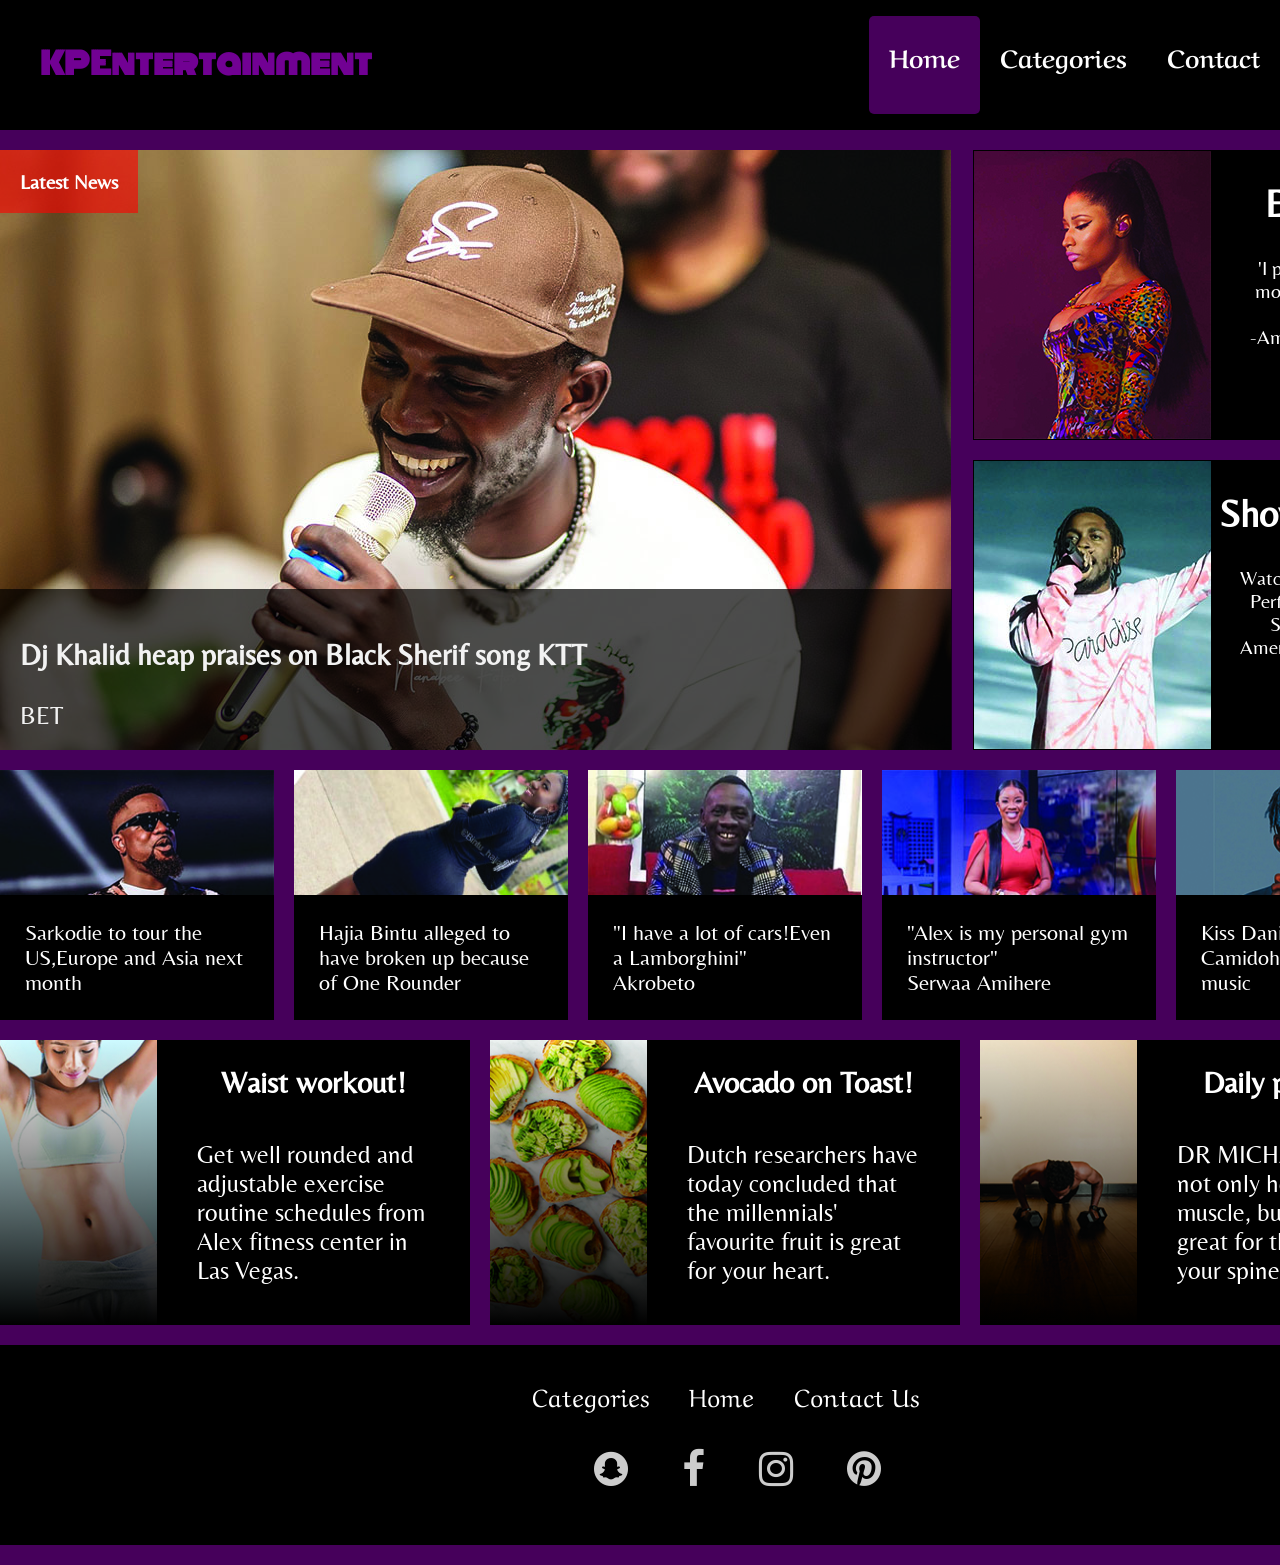
==== index.html @ b311fa77 "codes" ====
<html lang="en">
<head>
    <meta charset="UTF-8">
    <meta http-equiv="X-UA-Compatible" content="IE=edge">
    <meta name="viewport" content="width=device-width, initial-scale=1.0">
    <link rel="stylesheet" href="style.css">
    <link rel="stylesheet" href="https://cdnjs.cloudflare.com/ajax/libs/font-awesome/4.7.0/css/font-awesome.min.css">
    <style>
      @import url('https://fonts.googleapis.com/css2?family=Aclonica&family=Blaka&family=Kanit&family=Montserrat+Alternates:wght@100&family=Mulish:wght@200&family=Secular+One&family=Tangerine:wght@700&display=swap');
      
@import url('https://fonts.googleapis.com/css2?family=Aclonica&family=Blaka&family=Kanit&family=Monoton&family=Montserrat+Alternates:wght@100&family=Mulish:wght@200&family=Secular+One&family=Tangerine:wght@700&display=swap');
@import url('https://fonts.googleapis.com/css2?family=Aref+Ruqaa&display=swap');
@import url('https://fonts.googleapis.com/css2?family=Belleza&display=swap');

      </style>
    <title>Home</title>
</head>
<body>
     <div class="topnav">
        <div class="lengthcap">
          <div class="logo"> <a href="index.html"><h3>KPEntertainment</h3></a></div>
       
        <ul>
            <a href="index.html" class="active"><li>Home</li></a>
            <a href="categories.html"><li>Categories</li></a>
            <a href="contact.html"><li>Contact</li></a>
        </ul>
    </div>
    </div>

    <div class="page">
   
    <div class="main">
        <div class="row1">
            <a href="http://"><div class="box1">
                  
    <div class="mySlides fade">
  
        <img src="image/blacksheriff.jpg" >
        <div class="text"><h3>Dj Khalid heap praises on Black Sherif song KTT</h3>BET</div>
        <div class="overlay">Latest News</div>
      </div>
    
      <div class="mySlides fade">
      
        <img src="image/Kidi.jpg" >
        <div class="text"><h3>I was suspended from Accra Academy for chasing girls outside campus</h3>Kidi</div>
        <div class="overlay">Latest News</div>
      </div>
    
      <div class="mySlides fade">
       
        <img src="image/mzvee.jpg" >
        <div class="text"><h3>'I love God-fearing, hardworking, good-looking and financially stable men'</h3>Mzvee</div>
        <div class="overlay">Latest News</div>
      </div>
      <div class="mySlides fade">
       
        <img src="image/Untitled-1.jpg" >
        <div class="text"><h3>'I want only two rounds with One Rounder'</h3>Gyaki</div>
        <div class="overlay">Latest News</div>
      </div>
            </div></a>
            <div class="box2">
                <a href="http://"><div class="news1">
                  <div class="left">
                    <img src="image/nicki1.jpg" alt="">
                  </div>
                  <div class="right">
                    <h2>Exs feud</h2>
                    <p>'I put Nicki on the monster track with Kanye West' <br>-Amber Rose on the dailymail </p>
                  </div>
                </div></a>
                <a href="http://"><div class="news1">
                  <div class="left">
                    <img src="image/kendrick.jpg" alt="">
                  </div>
                  <div class="right">
                    <h2>Show stopper!</h2>
                    <p>Watch Kendrick Lamar Perform Mr. Morale Songs at North American Tour Opener</p>
                  </div>
                </div></a>
              
                
            </div>
        </div>
        <div class="row2">
            <div class="box3">
                <a href="http://"><div class="box4">
                  <div class="up">
                    <img src="image/sarkodie.jpg" alt="">
                  </div>
                  <div class="down">
                    <p>Sarkodie to tour the US,Europe and Asia next month</p>
                  </div>
                </div></a>
                <a href="http://"><div class="box4">
                  <div class="up">
                    <img src="image/Bintu.jpg" alt="">
                  </div>
                  <div class="down">
                    <p>Hajia Bintu alleged to have broken up because of One Rounder</p>
                  </div>
                </div></a>
                <a href="http://"><div class="box4">
                  <div class="up">
                    <img src="image/akrobeto.jpg" alt="">
                  </div>
                  <div class="down">
                    <p>"I have a lot of cars!Even a Lamborghini" <br>Akrobeto</p>
                  </div>
                </div></a>
                <a href="http://"><div class="box4">
                  <div class="up">
                    <img src="image/Serwaanews.jpg" alt="">
                  </div>
                  <div class="down">
                    <p>"Alex is my personal gym instructor"<br>Serwaa Amihere</p>
                  </div>
                </div></a>
                <a href="http://"><div class="box4">
                  <div class="up">
                    <img src="image/Camidoh.jpg" alt="" >
                  </div>
                  <div class="down" style="border-style: none">
                  <p>Kiss Daniel to feature Camidoh in his upcoming music</p></div>
                </div></a>

            </div>
            <div class="row3">
                <a href="http://"><div class="box5">
                  <div class="left2" style="background-image: linear-gradient(to bottom, rgba(255,0,0,0), rgba(0,0,0,1)),url('image/slim.jpg'); /* width:100%;height: 100%; */background-size: cover;">
                  <style>
                    
                  </style>
                  </div>
                  <div class="right2">
                    <h2>Waist workout!</h2>
                    <p>Get well rounded and adjustable exercise routine schedules from Alex fitness center in Las Vegas.</p>
                  </div>
                </div></a>
                <a href="http://"><div class="box5">
                  <div class="left2 "  style="background-image: linear-gradient(to bottom, rgba(255,0,0,0), rgba(0,0,0,1)),url('image/avocado.jpg'); /* width:100%;height: 100%; */background-size: cover;">

                  </div>
                  <div class="right2" >
                    <h2>Avocado on Toast!</h2>
                    <p>Dutch researchers have today concluded that the millennials' favourite fruit is great for your heart. </p>
                  </div>
                </div></a>
                <a href="http://"><div class="box5">
                  <div class="left2" style="background-image: linear-gradient(to bottom, rgba(255,0,0,0), rgba(0,0,0,1)),url('image/pushups.jpg'); /* width:100%;height: 100%; */background-size: cover;">

                  </div>
                  <div class="right2">
                   <h2>Daily press-ups</h2>
                   <p> DR MICHAEL <!-- OGIDIGIDI -->:They not only help build muscle, but are also great for the bones in your spine.</p>
                  </div>
                </div></a>
            </div>
            
        </div>
        
        <div class="footer">
          
          <div class="aboutinfo">
            <a href="categories.html"><p>Categories</p></a>
            <a href="index.html"><p>Home</p></a>
            <a href="contact.html"><p>Contact Us</p></a>
          </div>
          <div class = "icons">
          
            <li>
                <a href="https://www.snapchat.com"><i class = "fa fa-snapchat"></i>
            </li>
            <li>
                <a href="https://www.facebook.com"><i class = "fa fa-facebook"></i></a>
            </li>
            <li>
                <a href="https://www.instagram.com"><i class = "fa fa-instagram"></i></a>
            </li>
            <li>
                <a href="https://www.pinterest.com"><i class = "fa fa-pinterest"></i></a>
            </li>
          
          </div>
        </div>
        
        
    </div>
</div>

<script>
    let slideIndex = 0;
showSlides();

function showSlides() {
  let i;
  let slides = document.getElementsByClassName("mySlides");
  for (i = 0; i < slides.length; i++) {
    slides[i].style.display = "none";
  }
  slideIndex++;
  if (slideIndex > slides.length) {slideIndex = 1}
  slides[slideIndex-1].style.display = "block";
  setTimeout(showSlides, 5500); // Change image every 2 seconds
}
  </script>
</body>
</html>
---- style.css ----
.page{
    margin: auto;
    width: 1450px;
    margin:none;
    
    
}


   a{
    text-decoration: none;
   }
  
   
.topnav{
    color: white;
      
   
    background-color: black;
   
    align-items: center;
   
 
}
.lengthcap{
    margin: auto;
    display: grid;
    grid-template-columns: 2fr 1fr;
    max-width: 1450px;
}

.topnav ul{
    display: flex;

  
    text-decoration: none;
    
    
}
.topnav li{
    display: contents;
   
    font-size: 25px;
    font-family: 'Aref Ruqaa', serif;
    font-weight: bolder;
  
   
}
.topnav a{
    text-decoration: none;
    color: white;
   display:block;
   
    text-align: center;
    padding: 20px;
    margin: 0;
}
.topnav a.active {
  background-color:#46005b;
  color: white;
  border-radius: 5px;
}
.topnav a:hover{
  display: block;
  background-color:#710193; 
  color: white;
  border-radius: 5px;
 
  color: black
}
.topnav .logo a{
  display: contents;
  text-align: left;

}
.topnav .logo h3:hover{
  color: #710193;
}
.topnav .logo h3::after{
  content:"";
  width:0;
  height: 3px;
  background-color: #710193;
  margin:0;
  display: block;

  
}

.topnav .logo h3:hover::after {
  width:330px;
  transition: width 0.3s linear;
  
}

body{
    background-color: #46005b;
    margin: 0;
}

.topnav h3{
 
   margin: 40px;
   font-size: 30px;
   color:#710193;
   font-family: 'Monoton', cursive;
}

.main{
    margin-top: 20px;
    height: fit-content;
    

    border-width: 1px;
    margin-bottom: 20px;
    font-family: 'Aref Ruqaa', serif;
}

.row1{
    display: grid;
    grid-template-columns: 2fr 1fr;
    grid-gap: 20px;

}


.box1{
   
    
  height: auto;
  position: relative;
  margin: auto;
  font-family: 'Belleza', sans-serif;
  
}
.box1:hover{
 
 opacity: 0.5;
 transition: all 300ms ease-in-out;
 height: 100.1%;
 
 opacity: 0.8;
}


.box2{
   
    display: grid;
    grid-template-rows: 1fr 1fr;
    grid-gap: 20px;
   

}
.box3{
   
    
    display: grid;
    grid-template-columns: repeat(5,1fr);
    grid-gap:20px;
   
   
   
    
}
.box2 .news1{
    
 
    border-style: solid;
    border-color: black;
    border-width: 1px;
    display: grid;
    grid-template-columns: 1fr 1fr;
    background-color: black;
    font-family: 'Belleza', sans-serif;
}
.box2 .news1:hover{

  opacity: 0.5;
  transition: all 300ms ease-in-out;
  height: 100.1%;
  font-weight: bolder;
  opacity: 0.8;
}

.news1 .right{
  color: white;
  text-align: center;
  font-size: 25px;

}
.news1 .right:hover{
  color: #710193;
}
.news1 .right p{
   font-size: 20px;
   margin: 20PX; 
}

.box4{
   
    border-width: 1px;
    display: grid;
    grid-template-rows: 1fr 1fr;
    
    
}
.box4:hover{

  opacity: 0.5;
  transition: all 300ms ease-in-out;
  height: 100.5%;
  
  opacity: 0.8;
}
.box4 .up img{
 width: 100%;
 height: 100%;
}

.box4 .down{
  background-color: black;
 
  color: white;
  

  
  
}
.box4 .down:hover{
  color: #710193; 
}
.box4 .down p{
  font-size: 22px;
  margin: 25px;
  font-family: 'Belleza', sans-serif;
}

.row2{
    margin-top: 20px;
}
.row3{
    display: grid;
    grid-template-columns: repeat(3,1fr);
   grid-gap: 20px;
    margin-top: 20px;

}
.box5{
    
   
    border-width: 1px;
    display: grid;
    grid-template-columns: 1fr 2fr;
   

}
.box5:hover{

  opacity: 0.5;
  transition: all 300ms ease-in-out;
/*   height: 100.1%; */
  
  opacity: 0.8;
}
.box5 .left2{
 
}
.box5 .right2{
  color: white;
background-color:black;
font-family: 'Belleza', sans-serif;
 
 
}
.box5 .right2:hover{
  color:#710193; 
/*   text-decoration:underline; */
}

.box5 .right2 p{
  margin: 40px;
  font-size: 25px;
 
}
.box5 .right2 h2{
  text-align: center;
  font-size: 30px;
}

/* .right2 .rightup{
  background-color: yellow;
} */
.footer{
  margin-top: 20px;
    height: 200px;
     background-color: black;
 position: relative; 

 text-align: center;

}
.aboutinfo{
  display: flex;
 
  color: white;
  font-size: 25px;
  justify-content: center;
}
.aboutinfo p{
  padding: 10px;
  margin: 10px;
  margin-top: 20px;
  

}
.aboutinfo a{
  color: white;
}
.aboutinfo a:hover{
  text-decoration: underline;
  color:#710193;  ;
}

.icons{
  display: flex;
justify-content: center;
 

 
}

.icons li{

  padding: 5px;
  margin: 10px;
  cursor: pointer;
  
  
}
.icons li i{
  font-size: 40px;
  opacity: 0.8;
  color: white;
}
.icons li i:hover{
  color:#710193; 
  
}


.overlay{
  position: absolute;
  top: 0;
  color: white;
  background-color: rgba(255, 0, 0, 0.611);
  padding: 20px;
  font-weight: bolder;
  font-size: 20px;

}



/*   .prev, .next {
    cursor: pointer;
    position: absolute;
    top: 50%;
    width: auto;
    margin-top: -22px;
    padding: 16px;
    color: white;
    font-weight: bold;
    font-size: 18px;
    transition: 0.6s ease;
    border-radius: 0 3px 3px 0;
    user-select: none;
  } */
  
  /* Position the "next button" to the right */
  .next {
    right: 0;
    border-radius: 3px 0 0 3px;
  }
  
  /* On hover, add a black background color with a little bit see-through */
  .prev:hover, .next:hover {
    background-color: rgba(0,0,0,0.8);
  }
  
  
  .text {
   color: #f2f2f2;
    font-size: 25px;
    padding: 20px;
    position: absolute;
   
    width: 95.7%;
    text-align: left;
    background-color: rgba(0, 0, 0, 0.7);
    bottom: 0; 
    
    
  }
  .text:hover{
    color:#710193;
  }
  
  

  

  
  /* Fading animation */
  .fade {
    animation-name: fade;
    animation-duration: 1.5s;
  }
  
  @keyframes fade {
    from {opacity: .4}
    to {opacity: 1}
  }



  /* ...................................MOBILE PHONE VIEW...................... */
@media screen and (max-width:400px) {
  .page{
    margin: auto;
    width: auto;
    margin:auto;
    
    
}


   a{
    text-decoration: none;
   }
  
   
.topnav{
    color: white;
      
   
    background-color: black;
   
    align-items: center;
    width: 200%;
   
 
}
.lengthcap{
    margin: auto;
    display: grid;
    grid-template-columns: 2fr 1fr;
    width: auto;
}

.topnav ul{
    display: flex;

  
    text-decoration: none;
    
    
}
.topnav li{
    display: contents;
   
    font-size: 25PX;
    font-family: 'Aref Ruqaa', serif;
    font-weight: bolder;
  
   
}
.topnav a{
    text-decoration: none;
    color: white;
   display:block;
   
    text-align: center;
    padding: 20px;
    margin: 0;
}
.topnav a.active {
  background-color:#46005b;
  color: white;
  border-radius: 5px;
}
.topnav a:hover{
  display: block;
  background-color:#710193; 
  color: white;
  border-radius: 5px;
 
  color: black
}
.topnav .logo a{
  display: contents;
  text-align: left;

}
.topnav .logo h3:hover{
  color: #710193;
}
.topnav .logo h3::after{
  content:"";
  width:0;
  height: 3px;
  background-color: #710193;
  margin:0;
  display: block;

  
}

.topnav .logo h3:hover::after {
  width:330px;
  transition: width 0.3s linear;
  
}

body{
    background-color: #46005b;
    margin: 0;
}

.topnav h3{
 
   margin: 40px;
   font-size: 20px;
   color:#710193;
   font-family: 'Monoton', cursive;
}

.main{
    margin-top: 20px;
    height: fit-content;
    

    border-width: 1px;
    margin-bottom: 20px;
    font-family: 'Aref Ruqaa', serif;
}

.row1{
    display: grid;
    grid-template-columns: 2fr 1fr;
    grid-gap: 20px;

}


.box1{
   
    
  height: auto;
  position: relative;
  margin: auto;
  font-family: 'Belleza', sans-serif;
  
}
.box1:hover{
 
 opacity: 0.5;
 transition: all 300ms ease-in-out;
 height: 100.1%;
 
 opacity: 0.8;
}


.box2{
   
    display: grid;
    grid-template-rows: 1fr 1fr;
    grid-gap: 20px;
   

}
.box3{
   
    
    display: grid;
    grid-template-columns: repeat(5,1fr);
    grid-gap:20px;
   
   
   
    
}
.box2 .news1{
    
 
    border-style: solid;
    border-color: black;
    border-width: 1px;
    display: grid;
    grid-template-columns: 1fr 1fr;
    background-color: black;
    font-family: 'Belleza', sans-serif;
}
.box2 .news1:hover{

  opacity: 0.5;
  transition: all 300ms ease-in-out;
  height: 100.1%;
  font-weight: bolder;
  opacity: 0.8;
}

.news1 .right{
  color: white;
  text-align: center;
  font-size: 25px;

}
.news1 .right:hover{
  color: #710193;
}
.news1 .right p{
   font-size: 20px;
   margin: 20PX; 
}

.box4{
   
    border-width: 1px;
    display: grid;
    grid-template-rows: 1fr 1fr;
    
    
}
.box4:hover{

  opacity: 0.5;
  transition: all 300ms ease-in-out;
  height: 100.5%;
  
  opacity: 0.8;
}
.box4 .up img{
 width: 100%;
 height: 100%;
}

.box4 .down{
  background-color: black;
 
  color: white;
  

  
  
}
.box4 .down:hover{
  color: #710193; 
}
.box4 .down p{
  font-size: 22px;
  margin: 25px;
  font-family: 'Belleza', sans-serif;
}

.row2{
    margin-top: 20px;
}
.row3{
    display: grid;
    grid-template-columns: repeat(3,1fr);
   grid-gap: 20px;
    margin-top: 20px;

}
.box5{
    
   
    border-width: 1px;
    display: grid;
    grid-template-columns: 1fr 2fr;
   

}
.box5:hover{

  opacity: 0.5;
  transition: all 300ms ease-in-out;
/*   height: 100.1%; */
  
  opacity: 0.8;
}
.box5 .left2{
 
}
.box5 .right2{
  color: white;
background-color:black;
font-family: 'Belleza', sans-serif;
 
 
}
.box5 .right2:hover{
  color:#710193; 
/*   text-decoration:underline; */
}

.box5 .right2 p{
  margin: 40px;
  font-size: 25px;
 
}
.box5 .right2 h2{
  text-align: center;
  font-size: 30px;
}

/* .right2 .rightup{
  background-color: yellow;
} */
.footer{
  margin-top: 20px;
    height: 200px;
     background-color: black;
 position: relative; 

 text-align: center;

}
.aboutinfo{
  display: flex;
 
  color: white;
  font-size: 25px;
  justify-content: center;
}
.aboutinfo p{
  padding: 10px;
  margin: 10px;
  margin-top: 20px;
  

}
.aboutinfo a{
  color: white;
}
.aboutinfo a:hover{
  text-decoration: underline;
  color:#710193;  ;
}

.icons{
  display: flex;
justify-content: center;
 

 
}

.icons li{

  padding: 5px;
  margin: 10px;
  cursor: pointer;
  
  
}
.icons li i{
  font-size: 40px;
  opacity: 0.8;
  color: white;
}
.icons li i:hover{
  color:#710193; 
  
}


.overlay{
  position: absolute;
  top: 0;
  color: white;
  background-color: rgba(255, 0, 0, 0.611);
  padding: 20px;
  font-weight: bolder;
  font-size: 20px;

}



/*   .prev, .next {
    cursor: pointer;
    position: absolute;
    top: 50%;
    width: auto;
    margin-top: -22px;
    padding: 16px;
    color: white;
    font-weight: bold;
    font-size: 18px;
    transition: 0.6s ease;
    border-radius: 0 3px 3px 0;
    user-select: none;
  } */
  
  /* Position the "next button" to the right */
  .next {
    right: 0;
    border-radius: 3px 0 0 3px;
  }
  
  /* On hover, add a black background color with a little bit see-through */
  .prev:hover, .next:hover {
    background-color: rgba(0,0,0,0.8);
  }
  
  
  .text {
   color: #f2f2f2;
    font-size: 25px;
    padding: 20px;
    position: absolute;
   
    width: 95.7%;
    text-align: left;
    background-color: rgba(0, 0, 0, 0.7);
    bottom: 0; 
    
    
  }
  .text:hover{
    color:#710193;
  }
  
  

  

  
  /* Fading animation */
  .fade {
    animation-name: fade;
    animation-duration: 1.5s;
  }
  
  @keyframes fade {
    from {opacity: .4}
    to {opacity: 1}
  }


}
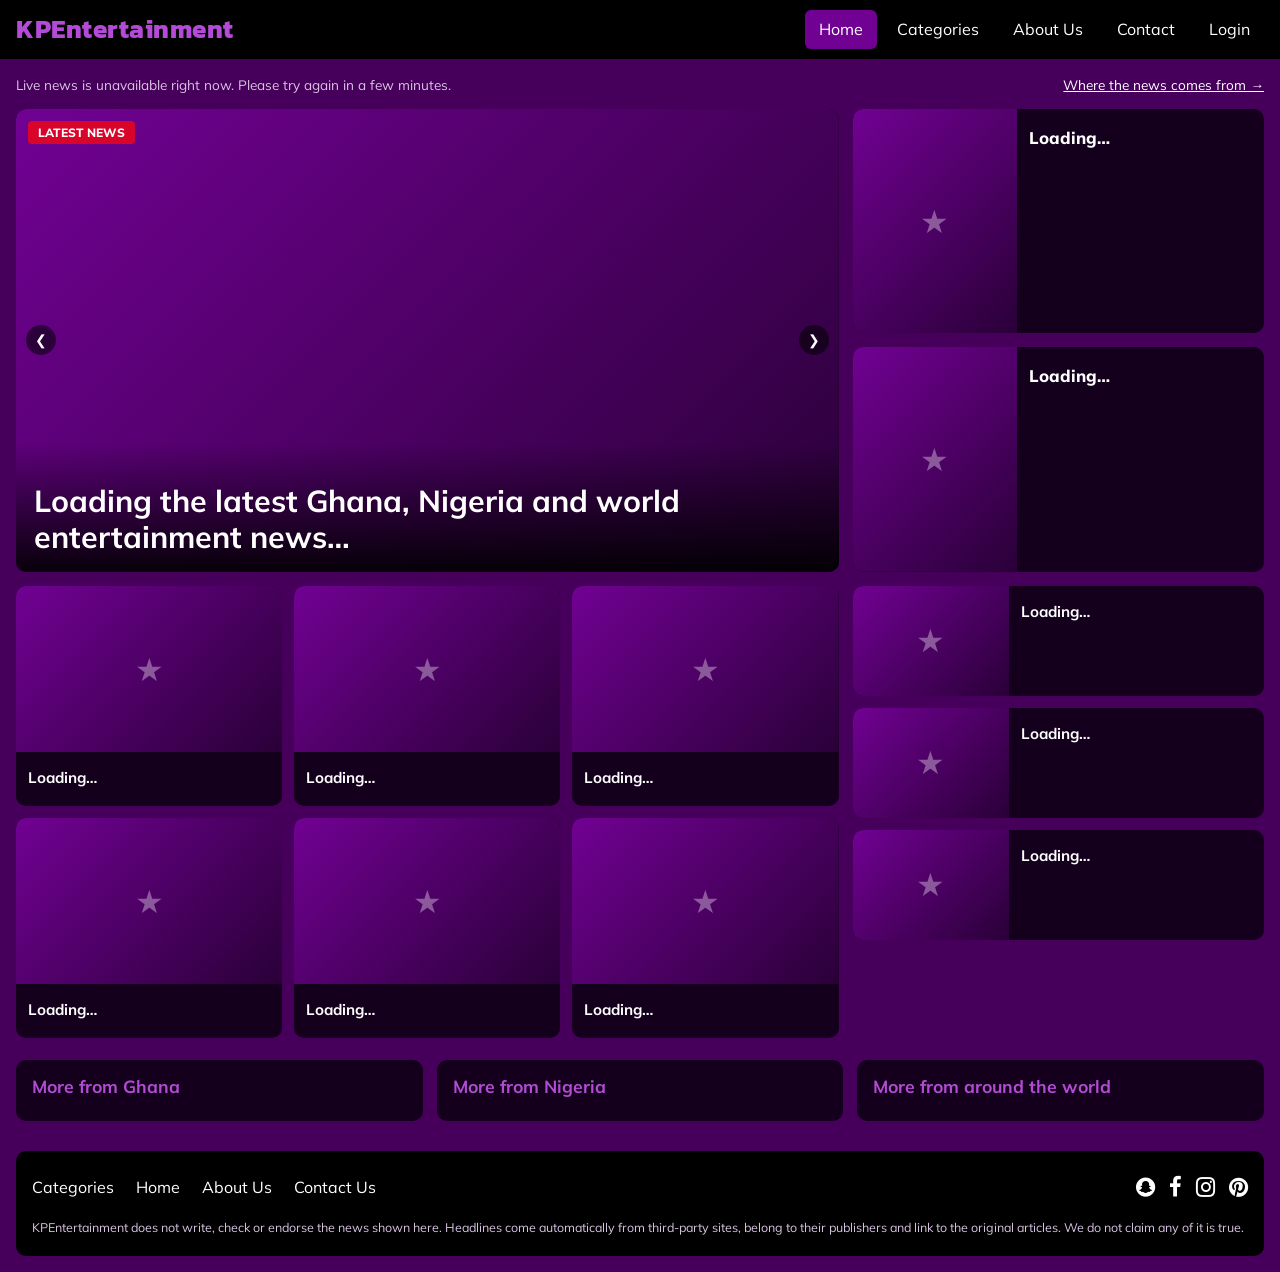
==== commit be1686b2: "Add files via upload" ====
--- a/index.html
+++ b/index.html
@@ -1,210 +1,64 @@
+<!DOCTYPE html>
 <html lang="en">
 <head>
     <meta charset="UTF-8">
-    <meta http-equiv="X-UA-Compatible" content="IE=edge">
     <meta name="viewport" content="width=device-width, initial-scale=1.0">
+    <title>KPEntertainment - Ghana, Nigeria & world showbiz</title>
+    <link rel="preconnect" href="https://fonts.googleapis.com">
+    <link href="https://fonts.googleapis.com/css2?family=Kanit&family=Mulish:wght@400;700;800&display=swap" rel="stylesheet">
+    <link rel="stylesheet" href="https://cdnjs.cloudflare.com/ajax/libs/font-awesome/4.7.0/css/font-awesome.min.css">
     <link rel="stylesheet" href="style.css">
-    <link rel="stylesheet" href="https://cdnjs.cloudflare.com/ajax/libs/font-awesome/4.7.0/css/font-awesome.min.css">
-    <style>
-      @import url('https://fonts.googleapis.com/css2?family=Aclonica&family=Blaka&family=Kanit&family=Montserrat+Alternates:wght@100&family=Mulish:wght@200&family=Secular+One&family=Tangerine:wght@700&display=swap');
-      
-@import url('https://fonts.googleapis.com/css2?family=Aclonica&family=Blaka&family=Kanit&family=Monoton&family=Montserrat+Alternates:wght@100&family=Mulish:wght@200&family=Secular+One&family=Tangerine:wght@700&display=swap');
-@import url('https://fonts.googleapis.com/css2?family=Aref+Ruqaa&display=swap');
-@import url('https://fonts.googleapis.com/css2?family=Belleza&display=swap');
+</head>
+<body data-page="home">
+    <div class="topnav">
+        <div class="lengthcap">
+            <div class="logo"><a href="index.html"><h3>KPEntertainment</h3></a></div>
+            <ul>
+                <a href="index.html" class="active"><li>Home</li></a>
+                <a href="categories.html"><li>Categories</li></a>
+                <a href="about.html"><li>About Us</li></a>
+                <a href="contact.html"><li>Contact</li></a>
+                <a href="login.html"><li>Login</li></a>
+            </ul>
+        </div>
+    </div>
+    <div class="page">
+        <p class="status"><span id="statusText">Loading the latest news…</span><a href="about.html">Where the news comes from &rarr;</a></p>
 
-      </style>
-    <title>Home</title>
-</head>
-<body>
-     <div class="topnav">
-        <div class="lengthcap">
-          <div class="logo"> <a href="index.html"><h3>KPEntertainment</h3></a></div>
-       
-        <ul>
-            <a href="index.html" class="active"><li>Home</li></a>
-            <a href="categories.html"><li>Categories</li></a>
-            <a href="contact.html"><li>Contact</li></a>
-        </ul>
-    </div>
-    </div>
-
-    <div class="page">
-   
-    <div class="main">
         <div class="row1">
-            <a href="http://"><div class="box1">
-                  
-    <div class="mySlides fade">
-  
-        <img src="image/blacksheriff.jpg" >
-        <div class="text"><h3>Dj Khalid heap praises on Black Sherif song KTT</h3>BET</div>
-        <div class="overlay">Latest News</div>
-      </div>
-    
-      <div class="mySlides fade">
-      
-        <img src="image/Kidi.jpg" >
-        <div class="text"><h3>I was suspended from Accra Academy for chasing girls outside campus</h3>Kidi</div>
-        <div class="overlay">Latest News</div>
-      </div>
-    
-      <div class="mySlides fade">
-       
-        <img src="image/mzvee.jpg" >
-        <div class="text"><h3>'I love God-fearing, hardworking, good-looking and financially stable men'</h3>Mzvee</div>
-        <div class="overlay">Latest News</div>
-      </div>
-      <div class="mySlides fade">
-       
-        <img src="image/Untitled-1.jpg" >
-        <div class="text"><h3>'I want only two rounds with One Rounder'</h3>Gyaki</div>
-        <div class="overlay">Latest News</div>
-      </div>
-            </div></a>
-            <div class="box2">
-                <a href="http://"><div class="news1">
-                  <div class="left">
-                    <img src="image/nicki1.jpg" alt="">
-                  </div>
-                  <div class="right">
-                    <h2>Exs feud</h2>
-                    <p>'I put Nicki on the monster track with Kanye West' <br>-Amber Rose on the dailymail </p>
-                  </div>
-                </div></a>
-                <a href="http://"><div class="news1">
-                  <div class="left">
-                    <img src="image/kendrick.jpg" alt="">
-                  </div>
-                  <div class="right">
-                    <h2>Show stopper!</h2>
-                    <p>Watch Kendrick Lamar Perform Mr. Morale Songs at North American Tour Opener</p>
-                  </div>
-                </div></a>
-              
-                
+            <div class="hero" id="hero">
+                <button type="button" class="hero-nav hero-prev" id="heroPrev" aria-label="Previous story">&#10094;</button>
+                <button type="button" class="hero-nav hero-next" id="heroNext" aria-label="Next story">&#10095;</button>
+                <a class="slide is-active" href="about.html"><div class="pic"></div><div class="overlay"><span class="live">Latest News</span></div><div class="text"><h3>Loading the latest Ghana, Nigeria and world entertainment news…</h3></div></a>
             </div>
+            <div class="side"><a class="news1 tile no-pic" data-slot="side"><div class="pic"></div><div class="down"><span class="chipslot"></span><p class="t">Loading…</p><p class="sum"></p><small class="meta"></small></div></a><a class="news1 tile no-pic" data-slot="side"><div class="pic"></div><div class="down"><span class="chipslot"></span><p class="t">Loading…</p><p class="sum"></p><small class="meta"></small></div></a></div>
         </div>
         <div class="row2">
-            <div class="box3">
-                <a href="http://"><div class="box4">
-                  <div class="up">
-                    <img src="image/sarkodie.jpg" alt="">
-                  </div>
-                  <div class="down">
-                    <p>Sarkodie to tour the US,Europe and Asia next month</p>
-                  </div>
-                </div></a>
-                <a href="http://"><div class="box4">
-                  <div class="up">
-                    <img src="image/Bintu.jpg" alt="">
-                  </div>
-                  <div class="down">
-                    <p>Hajia Bintu alleged to have broken up because of One Rounder</p>
-                  </div>
-                </div></a>
-                <a href="http://"><div class="box4">
-                  <div class="up">
-                    <img src="image/akrobeto.jpg" alt="">
-                  </div>
-                  <div class="down">
-                    <p>"I have a lot of cars!Even a Lamborghini" <br>Akrobeto</p>
-                  </div>
-                </div></a>
-                <a href="http://"><div class="box4">
-                  <div class="up">
-                    <img src="image/Serwaanews.jpg" alt="">
-                  </div>
-                  <div class="down">
-                    <p>"Alex is my personal gym instructor"<br>Serwaa Amihere</p>
-                  </div>
-                </div></a>
-                <a href="http://"><div class="box4">
-                  <div class="up">
-                    <img src="image/Camidoh.jpg" alt="" >
-                  </div>
-                  <div class="down" style="border-style: none">
-                  <p>Kiss Daniel to feature Camidoh in his upcoming music</p></div>
-                </div></a>
+            <div class="box3"><a class="box4 tile no-pic" data-slot="grid"><div class="pic"></div><div class="down"><span class="chipslot"></span><p class="t">Loading…</p><small class="meta"></small></div></a><a class="box4 tile no-pic" data-slot="grid"><div class="pic"></div><div class="down"><span class="chipslot"></span><p class="t">Loading…</p><small class="meta"></small></div></a><a class="box4 tile no-pic" data-slot="grid"><div class="pic"></div><div class="down"><span class="chipslot"></span><p class="t">Loading…</p><small class="meta"></small></div></a><a class="box4 tile no-pic" data-slot="grid"><div class="pic"></div><div class="down"><span class="chipslot"></span><p class="t">Loading…</p><small class="meta"></small></div></a><a class="box4 tile no-pic" data-slot="grid"><div class="pic"></div><div class="down"><span class="chipslot"></span><p class="t">Loading…</p><small class="meta"></small></div></a><a class="box4 tile no-pic" data-slot="grid"><div class="pic"></div><div class="down"><span class="chipslot"></span><p class="t">Loading…</p><small class="meta"></small></div></a></div>
+            <div class="row3"><a class="box5 tile no-pic" data-slot="intl"><div class="pic"></div><div class="down"><span class="chipslot"></span><p class="t">Loading…</p><small class="meta"></small></div></a><a class="box5 tile no-pic" data-slot="intl"><div class="pic"></div><div class="down"><span class="chipslot"></span><p class="t">Loading…</p><small class="meta"></small></div></a><a class="box5 tile no-pic" data-slot="intl"><div class="pic"></div><div class="down"><span class="chipslot"></span><p class="t">Loading…</p><small class="meta"></small></div></a></div>
+        </div>
+        <div class="panels">
+            <div class="panel"><h2>More from Ghana</h2><ul class="headline-list" id="listGh"></ul></div>
+            <div class="panel"><h2>More from Nigeria</h2><ul class="headline-list" id="listNg"></ul></div>
+            <div class="panel"><h2>More from around the world</h2><ul class="headline-list" id="listIntl"></ul></div>
+        </div>
 
+        <div class="footer">
+            <div class="aboutinfo">
+                <a href="categories.html">Categories</a>
+                <a href="index.html">Home</a>
+                <a href="about.html">About Us</a>
+                <a href="contact.html">Contact Us</a>
             </div>
-            <div class="row3">
-                <a href="http://"><div class="box5">
-                  <div class="left2" style="background-image: linear-gradient(to bottom, rgba(255,0,0,0), rgba(0,0,0,1)),url('image/slim.jpg'); /* width:100%;height: 100%; */background-size: cover;">
-                  <style>
-                    
-                  </style>
-                  </div>
-                  <div class="right2">
-                    <h2>Waist workout!</h2>
-                    <p>Get well rounded and adjustable exercise routine schedules from Alex fitness center in Las Vegas.</p>
-                  </div>
-                </div></a>
-                <a href="http://"><div class="box5">
-                  <div class="left2 "  style="background-image: linear-gradient(to bottom, rgba(255,0,0,0), rgba(0,0,0,1)),url('image/avocado.jpg'); /* width:100%;height: 100%; */background-size: cover;">
-
-                  </div>
-                  <div class="right2" >
-                    <h2>Avocado on Toast!</h2>
-                    <p>Dutch researchers have today concluded that the millennials' favourite fruit is great for your heart. </p>
-                  </div>
-                </div></a>
-                <a href="http://"><div class="box5">
-                  <div class="left2" style="background-image: linear-gradient(to bottom, rgba(255,0,0,0), rgba(0,0,0,1)),url('image/pushups.jpg'); /* width:100%;height: 100%; */background-size: cover;">
-
-                  </div>
-                  <div class="right2">
-                   <h2>Daily press-ups</h2>
-                   <p> DR MICHAEL <!-- OGIDIGIDI -->:They not only help build muscle, but are also great for the bones in your spine.</p>
-                  </div>
-                </div></a>
+            <div class="icons">
+                <a href="https://www.snapchat.com" aria-label="Snapchat"><i class="fa fa-snapchat"></i></a>
+                <a href="https://www.facebook.com" aria-label="Facebook"><i class="fa fa-facebook"></i></a>
+                <a href="https://www.instagram.com" aria-label="Instagram"><i class="fa fa-instagram"></i></a>
+                <a href="https://www.pinterest.com" aria-label="Pinterest"><i class="fa fa-pinterest"></i></a>
             </div>
-            
+            <p class="disclaimer">KPEntertainment does not write, check or endorse the news shown here. Headlines come automatically from third-party sites, belong to their publishers and link to the original articles. We do not claim any of it is true.</p>
         </div>
-        
-        <div class="footer">
-          
-          <div class="aboutinfo">
-            <a href="categories.html"><p>Categories</p></a>
-            <a href="index.html"><p>Home</p></a>
-            <a href="contact.html"><p>Contact Us</p></a>
-          </div>
-          <div class = "icons">
-          
-            <li>
-                <a href="https://www.snapchat.com"><i class = "fa fa-snapchat"></i>
-            </li>
-            <li>
-                <a href="https://www.facebook.com"><i class = "fa fa-facebook"></i></a>
-            </li>
-            <li>
-                <a href="https://www.instagram.com"><i class = "fa fa-instagram"></i></a>
-            </li>
-            <li>
-                <a href="https://www.pinterest.com"><i class = "fa fa-pinterest"></i></a>
-            </li>
-          
-          </div>
-        </div>
-        
-        
     </div>
-</div>
-
-<script>
-    let slideIndex = 0;
-showSlides();
-
-function showSlides() {
-  let i;
-  let slides = document.getElementsByClassName("mySlides");
-  for (i = 0; i < slides.length; i++) {
-    slides[i].style.display = "none";
-  }
-  slideIndex++;
-  if (slideIndex > slides.length) {slideIndex = 1}
-  slides[slideIndex-1].style.display = "block";
-  setTimeout(showSlides, 5500); // Change image every 2 seconds
-}
-  </script>
+    <script src="news.js"></script>
 </body>
-</html>+</html>
--- a/style.css
+++ b/style.css
@@ -1,853 +1,212 @@
-.page{
-    margin: auto;
-    width: 1450px;
-    margin:none;
-    
-    
-}
-
-
-   a{
-    text-decoration: none;
-   }
-  
-   
-.topnav{
-    color: white;
-      
-   
-    background-color: black;
-   
-    align-items: center;
-   
- 
-}
-.lengthcap{
-    margin: auto;
-    display: grid;
-    grid-template-columns: 2fr 1fr;
-    max-width: 1450px;
-}
-
-.topnav ul{
-    display: flex;
-
-  
-    text-decoration: none;
-    
-    
-}
-.topnav li{
-    display: contents;
-   
-    font-size: 25px;
-    font-family: 'Aref Ruqaa', serif;
-    font-weight: bolder;
-  
-   
-}
-.topnav a{
-    text-decoration: none;
-    color: white;
-   display:block;
-   
-    text-align: center;
-    padding: 20px;
-    margin: 0;
-}
-.topnav a.active {
-  background-color:#46005b;
-  color: white;
-  border-radius: 5px;
-}
-.topnav a:hover{
-  display: block;
-  background-color:#710193; 
-  color: white;
-  border-radius: 5px;
- 
-  color: black
-}
-.topnav .logo a{
-  display: contents;
-  text-align: left;
-
-}
-.topnav .logo h3:hover{
-  color: #710193;
-}
-.topnav .logo h3::after{
-  content:"";
-  width:0;
-  height: 3px;
-  background-color: #710193;
-  margin:0;
-  display: block;
-
-  
-}
-
-.topnav .logo h3:hover::after {
-  width:330px;
-  transition: width 0.3s linear;
-  
-}
-
-body{
-    background-color: #46005b;
-    margin: 0;
-}
-
-.topnav h3{
- 
-   margin: 40px;
-   font-size: 30px;
-   color:#710193;
-   font-family: 'Monoton', cursive;
-}
-
-.main{
-    margin-top: 20px;
-    height: fit-content;
-    
-
-    border-width: 1px;
-    margin-bottom: 20px;
-    font-family: 'Aref Ruqaa', serif;
-}
-
-.row1{
-    display: grid;
-    grid-template-columns: 2fr 1fr;
-    grid-gap: 20px;
-
-}
-
-
-.box1{
-   
-    
-  height: auto;
-  position: relative;
-  margin: auto;
-  font-family: 'Belleza', sans-serif;
-  
-}
-.box1:hover{
- 
- opacity: 0.5;
- transition: all 300ms ease-in-out;
- height: 100.1%;
- 
- opacity: 0.8;
-}
-
-
-.box2{
-   
-    display: grid;
-    grid-template-rows: 1fr 1fr;
-    grid-gap: 20px;
-   
-
-}
-.box3{
-   
-    
-    display: grid;
-    grid-template-columns: repeat(5,1fr);
-    grid-gap:20px;
-   
-   
-   
-    
-}
-.box2 .news1{
-    
- 
-    border-style: solid;
-    border-color: black;
-    border-width: 1px;
-    display: grid;
-    grid-template-columns: 1fr 1fr;
-    background-color: black;
-    font-family: 'Belleza', sans-serif;
-}
-.box2 .news1:hover{
-
-  opacity: 0.5;
-  transition: all 300ms ease-in-out;
-  height: 100.1%;
-  font-weight: bolder;
-  opacity: 0.8;
-}
-
-.news1 .right{
-  color: white;
-  text-align: center;
-  font-size: 25px;
-
-}
-.news1 .right:hover{
-  color: #710193;
-}
-.news1 .right p{
-   font-size: 20px;
-   margin: 20PX; 
-}
-
-.box4{
-   
-    border-width: 1px;
-    display: grid;
-    grid-template-rows: 1fr 1fr;
-    
-    
-}
-.box4:hover{
-
-  opacity: 0.5;
-  transition: all 300ms ease-in-out;
-  height: 100.5%;
-  
-  opacity: 0.8;
-}
-.box4 .up img{
- width: 100%;
- height: 100%;
-}
-
-.box4 .down{
-  background-color: black;
- 
-  color: white;
-  
-
-  
-  
-}
-.box4 .down:hover{
-  color: #710193; 
-}
-.box4 .down p{
-  font-size: 22px;
-  margin: 25px;
-  font-family: 'Belleza', sans-serif;
-}
-
-.row2{
-    margin-top: 20px;
-}
-.row3{
-    display: grid;
-    grid-template-columns: repeat(3,1fr);
-   grid-gap: 20px;
-    margin-top: 20px;
-
-}
-.box5{
-    
-   
-    border-width: 1px;
-    display: grid;
-    grid-template-columns: 1fr 2fr;
-   
-
-}
-.box5:hover{
-
-  opacity: 0.5;
-  transition: all 300ms ease-in-out;
-/*   height: 100.1%; */
-  
-  opacity: 0.8;
-}
-.box5 .left2{
- 
-}
-.box5 .right2{
-  color: white;
-background-color:black;
-font-family: 'Belleza', sans-serif;
- 
- 
-}
-.box5 .right2:hover{
-  color:#710193; 
-/*   text-decoration:underline; */
-}
-
-.box5 .right2 p{
-  margin: 40px;
-  font-size: 25px;
- 
-}
-.box5 .right2 h2{
-  text-align: center;
-  font-size: 30px;
-}
-
-/* .right2 .rightup{
-  background-color: yellow;
-} */
-.footer{
-  margin-top: 20px;
-    height: 200px;
-     background-color: black;
- position: relative; 
-
- text-align: center;
-
-}
-.aboutinfo{
-  display: flex;
- 
-  color: white;
-  font-size: 25px;
-  justify-content: center;
-}
-.aboutinfo p{
-  padding: 10px;
-  margin: 10px;
-  margin-top: 20px;
-  
-
-}
-.aboutinfo a{
-  color: white;
-}
-.aboutinfo a:hover{
-  text-decoration: underline;
-  color:#710193;  ;
-}
-
-.icons{
-  display: flex;
-justify-content: center;
- 
-
- 
-}
-
-.icons li{
-
-  padding: 5px;
-  margin: 10px;
-  cursor: pointer;
-  
-  
-}
-.icons li i{
-  font-size: 40px;
-  opacity: 0.8;
-  color: white;
-}
-.icons li i:hover{
-  color:#710193; 
-  
-}
-
-
-.overlay{
-  position: absolute;
-  top: 0;
-  color: white;
-  background-color: rgba(255, 0, 0, 0.611);
-  padding: 20px;
-  font-weight: bolder;
-  font-size: 20px;
-
-}
-
-
-
-/*   .prev, .next {
-    cursor: pointer;
-    position: absolute;
-    top: 50%;
-    width: auto;
-    margin-top: -22px;
-    padding: 16px;
-    color: white;
-    font-weight: bold;
-    font-size: 18px;
-    transition: 0.6s ease;
-    border-radius: 0 3px 3px 0;
-    user-select: none;
-  } */
-  
-  /* Position the "next button" to the right */
-  .next {
-    right: 0;
-    border-radius: 3px 0 0 3px;
-  }
-  
-  /* On hover, add a black background color with a little bit see-through */
-  .prev:hover, .next:hover {
-    background-color: rgba(0,0,0,0.8);
-  }
-  
-  
-  .text {
-   color: #f2f2f2;
-    font-size: 25px;
-    padding: 20px;
-    position: absolute;
-   
-    width: 95.7%;
-    text-align: left;
-    background-color: rgba(0, 0, 0, 0.7);
-    bottom: 0; 
-    
-    
-  }
-  .text:hover{
-    color:#710193;
-  }
-  
-  
-
-  
-
-  
-  /* Fading animation */
-  .fade {
-    animation-name: fade;
-    animation-duration: 1.5s;
-  }
-  
-  @keyframes fade {
-    from {opacity: .4}
-    to {opacity: 1}
-  }
-
-
-
-  /* ...................................MOBILE PHONE VIEW...................... */
-@media screen and (max-width:400px) {
-  .page{
-    margin: auto;
-    width: auto;
-    margin:auto;
-    
-    
-}
-
-
-   a{
-    text-decoration: none;
-   }
-  
-   
-.topnav{
-    color: white;
-      
-   
-    background-color: black;
-   
-    align-items: center;
-    width: 200%;
-   
- 
-}
-.lengthcap{
-    margin: auto;
-    display: grid;
-    grid-template-columns: 2fr 1fr;
-    width: auto;
-}
-
-.topnav ul{
-    display: flex;
-
-  
-    text-decoration: none;
-    
-    
-}
-.topnav li{
-    display: contents;
-   
-    font-size: 25PX;
-    font-family: 'Aref Ruqaa', serif;
-    font-weight: bolder;
-  
-   
-}
-.topnav a{
-    text-decoration: none;
-    color: white;
-   display:block;
-   
-    text-align: center;
-    padding: 20px;
-    margin: 0;
-}
-.topnav a.active {
-  background-color:#46005b;
-  color: white;
-  border-radius: 5px;
-}
-.topnav a:hover{
-  display: block;
-  background-color:#710193; 
-  color: white;
-  border-radius: 5px;
- 
-  color: black
-}
-.topnav .logo a{
-  display: contents;
-  text-align: left;
-
-}
-.topnav .logo h3:hover{
-  color: #710193;
-}
-.topnav .logo h3::after{
-  content:"";
-  width:0;
-  height: 3px;
-  background-color: #710193;
-  margin:0;
-  display: block;
-
-  
-}
-
-.topnav .logo h3:hover::after {
-  width:330px;
-  transition: width 0.3s linear;
-  
-}
-
-body{
-    background-color: #46005b;
-    margin: 0;
-}
-
-.topnav h3{
- 
-   margin: 40px;
-   font-size: 20px;
-   color:#710193;
-   font-family: 'Monoton', cursive;
-}
-
-.main{
-    margin-top: 20px;
-    height: fit-content;
-    
-
-    border-width: 1px;
-    margin-bottom: 20px;
-    font-family: 'Aref Ruqaa', serif;
-}
-
-.row1{
-    display: grid;
-    grid-template-columns: 2fr 1fr;
-    grid-gap: 20px;
-
-}
-
-
-.box1{
-   
-    
-  height: auto;
-  position: relative;
-  margin: auto;
-  font-family: 'Belleza', sans-serif;
-  
-}
-.box1:hover{
- 
- opacity: 0.5;
- transition: all 300ms ease-in-out;
- height: 100.1%;
- 
- opacity: 0.8;
-}
-
-
-.box2{
-   
-    display: grid;
-    grid-template-rows: 1fr 1fr;
-    grid-gap: 20px;
-   
-
-}
-.box3{
-   
-    
-    display: grid;
-    grid-template-columns: repeat(5,1fr);
-    grid-gap:20px;
-   
-   
-   
-    
-}
-.box2 .news1{
-    
- 
-    border-style: solid;
-    border-color: black;
-    border-width: 1px;
-    display: grid;
-    grid-template-columns: 1fr 1fr;
-    background-color: black;
-    font-family: 'Belleza', sans-serif;
-}
-.box2 .news1:hover{
-
-  opacity: 0.5;
-  transition: all 300ms ease-in-out;
-  height: 100.1%;
-  font-weight: bolder;
-  opacity: 0.8;
-}
-
-.news1 .right{
-  color: white;
-  text-align: center;
-  font-size: 25px;
-
-}
-.news1 .right:hover{
-  color: #710193;
-}
-.news1 .right p{
-   font-size: 20px;
-   margin: 20PX; 
-}
-
-.box4{
-   
-    border-width: 1px;
-    display: grid;
-    grid-template-rows: 1fr 1fr;
-    
-    
-}
-.box4:hover{
-
-  opacity: 0.5;
-  transition: all 300ms ease-in-out;
-  height: 100.5%;
-  
-  opacity: 0.8;
-}
-.box4 .up img{
- width: 100%;
- height: 100%;
-}
-
-.box4 .down{
-  background-color: black;
- 
-  color: white;
-  
-
-  
-  
-}
-.box4 .down:hover{
-  color: #710193; 
-}
-.box4 .down p{
-  font-size: 22px;
-  margin: 25px;
-  font-family: 'Belleza', sans-serif;
-}
-
-.row2{
-    margin-top: 20px;
-}
-.row3{
-    display: grid;
-    grid-template-columns: repeat(3,1fr);
-   grid-gap: 20px;
-    margin-top: 20px;
-
-}
-.box5{
-    
-   
-    border-width: 1px;
-    display: grid;
-    grid-template-columns: 1fr 2fr;
-   
-
-}
-.box5:hover{
-
-  opacity: 0.5;
-  transition: all 300ms ease-in-out;
-/*   height: 100.1%; */
-  
-  opacity: 0.8;
-}
-.box5 .left2{
- 
-}
-.box5 .right2{
-  color: white;
-background-color:black;
-font-family: 'Belleza', sans-serif;
- 
- 
-}
-.box5 .right2:hover{
-  color:#710193; 
-/*   text-decoration:underline; */
-}
-
-.box5 .right2 p{
-  margin: 40px;
-  font-size: 25px;
- 
-}
-.box5 .right2 h2{
-  text-align: center;
-  font-size: 30px;
-}
-
-/* .right2 .rightup{
-  background-color: yellow;
-} */
-.footer{
-  margin-top: 20px;
-    height: 200px;
-     background-color: black;
- position: relative; 
-
- text-align: center;
-
-}
-.aboutinfo{
-  display: flex;
- 
-  color: white;
-  font-size: 25px;
-  justify-content: center;
-}
-.aboutinfo p{
-  padding: 10px;
-  margin: 10px;
-  margin-top: 20px;
-  
-
-}
-.aboutinfo a{
-  color: white;
-}
-.aboutinfo a:hover{
-  text-decoration: underline;
-  color:#710193;  ;
-}
-
-.icons{
-  display: flex;
-justify-content: center;
- 
-
- 
-}
-
-.icons li{
-
-  padding: 5px;
-  margin: 10px;
-  cursor: pointer;
-  
-  
-}
-.icons li i{
-  font-size: 40px;
-  opacity: 0.8;
-  color: white;
-}
-.icons li i:hover{
-  color:#710193; 
-  
-}
-
-
-.overlay{
-  position: absolute;
-  top: 0;
-  color: white;
-  background-color: rgba(255, 0, 0, 0.611);
-  padding: 20px;
-  font-weight: bolder;
-  font-size: 20px;
-
-}
-
-
-
-/*   .prev, .next {
-    cursor: pointer;
-    position: absolute;
-    top: 50%;
-    width: auto;
-    margin-top: -22px;
-    padding: 16px;
-    color: white;
-    font-weight: bold;
-    font-size: 18px;
-    transition: 0.6s ease;
-    border-radius: 0 3px 3px 0;
-    user-select: none;
-  } */
-  
-  /* Position the "next button" to the right */
-  .next {
-    right: 0;
-    border-radius: 3px 0 0 3px;
-  }
-  
-  /* On hover, add a black background color with a little bit see-through */
-  .prev:hover, .next:hover {
-    background-color: rgba(0,0,0,0.8);
-  }
-  
-  
-  .text {
-   color: #f2f2f2;
-    font-size: 25px;
-    padding: 20px;
-    position: absolute;
-   
-    width: 95.7%;
-    text-align: left;
-    background-color: rgba(0, 0, 0, 0.7);
-    bottom: 0; 
-    
-    
-  }
-  .text:hover{
-    color:#710193;
-  }
-  
-  
-
-  
-
-  
-  /* Fading animation */
-  .fade {
-    animation-name: fade;
-    animation-duration: 1.5s;
-  }
-  
-  @keyframes fade {
-    from {opacity: .4}
-    to {opacity: 1}
-  }
-
-
-}+/* KPEntertainment: responsive styles for every page */
+:root {
+    --bg: #46005b; --accent: #710193; --accent2: #b44bd6; --panel: #14001c; --ink: #fff; --muted: #d9c3e3;
+    --gh: #d4a017; --ng: #1f9d55; --world: #2f7de1;
+}
+* { box-sizing: border-box; }
+html { -webkit-text-size-adjust: 100%; }
+body { margin: 0; background: var(--bg); color: var(--ink); font-family: 'Mulish', 'Segoe UI', Arial, sans-serif; line-height: 1.45; }
+img, iframe { max-width: 100%; }
+a { color: inherit; text-decoration: none; }
+h1, h2, h3, h4, p { margin: 0; }
+
+/* top bar */
+.topnav { background: #000; position: sticky; top: 0; z-index: 20; }
+.lengthcap { width: min(1450px, 100%); margin: 0 auto; padding: 10px 16px; display: flex; align-items: center; justify-content: space-between; flex-wrap: wrap; gap: 8px 20px; }
+.logo h3 { font-family: 'Kanit', 'Segoe UI', sans-serif; font-size: 1.6rem; color: var(--accent2); letter-spacing: .5px; }
+.topnav ul { list-style: none; margin: 0; padding: 0; display: flex; flex-wrap: wrap; gap: 4px 6px; }
+.topnav ul a li { padding: 8px 14px; border-radius: 6px; }
+.topnav ul a:hover li, .topnav ul a.active li { background: var(--accent); }
+
+.page { width: min(1450px, 100%); margin: 0 auto; padding: 16px; }
+.status { display: flex; flex-wrap: wrap; gap: 6px 16px; justify-content: space-between; font-size: .85rem; color: var(--muted); margin-bottom: 14px; }
+.status a { color: #fff; text-decoration: underline; }
+
+/* region chips */
+.chip { display: inline-block; font-size: .65rem; font-weight: 800; letter-spacing: .6px; padding: 2px 7px; border-radius: 20px; background: var(--world); color: #fff; vertical-align: middle; }
+.chip-gh { background: var(--gh); color: #1a1200; }
+.chip-ng { background: var(--ng); }
+.chip-us, .chip-uk, .chip-intl { background: var(--world); }
+
+/* every picture area: a coloured panel until a high-resolution picture is set */
+.pic { background: linear-gradient(135deg, #710193, #2a0038) center / cover no-repeat; }
+.no-pic .pic::after { content: '★'; display: grid; place-items: center; height: 100%; font-size: 2rem; opacity: .35; }
+
+/* home layout */
+.row1 { display: grid; grid-template-columns: 2fr 1fr; gap: 14px; }
+.hero { position: relative; aspect-ratio: 16 / 9; min-height: 220px; border-radius: 10px; overflow: hidden; background: #000; }
+.slide { position: absolute; inset: 0; opacity: 0; transition: opacity .8s; display: block; }
+.slide.is-active { opacity: 1; z-index: 1; }
+.slide .pic { position: absolute; inset: 0; }
+.slide .overlay { position: absolute; top: 12px; left: 12px; display: flex; gap: 8px; align-items: center; z-index: 2; }
+.live { background: #d90429; padding: 3px 10px; border-radius: 4px; font-size: .75rem; font-weight: 800; text-transform: uppercase; }
+.slide .text { position: absolute; left: 0; right: 0; bottom: 0; padding: 40px 18px 16px; background: linear-gradient(transparent, rgba(0,0,0,.9)); }
+.slide h3 { font-size: clamp(1.05rem, 2.4vw, 1.9rem); line-height: 1.2; }
+.slide small { color: var(--muted); }
+.dots { position: absolute; right: 12px; bottom: 12px; z-index: 3; }
+
+.side { display: grid; gap: 14px; grid-template-rows: 1fr 1fr; }
+.news1 { display: grid; grid-template-columns: 40% 1fr; background: var(--panel); border-radius: 10px; overflow: hidden; min-height: 150px; }
+.news1 .pic { min-height: 150px; }
+.news1 .down { padding: 12px; display: flex; flex-direction: column; gap: 6px; }
+.news1 .t { font-weight: 800; font-size: 1.05rem; line-height: 1.25; }
+.news1 .sum { font-size: .85rem; color: var(--muted); }
+
+.row2 { display: grid; grid-template-columns: 2fr 1fr; gap: 14px; margin-top: 14px; }
+.box3 { display: grid; grid-template-columns: repeat(3, 1fr); gap: 12px; align-content: start; }
+.box4 { background: var(--panel); border-radius: 10px; overflow: hidden; display: flex; flex-direction: column; transition: transform .2s; }
+.box4:hover, .box5:hover, .news1:hover { transform: translateY(-3px); }
+.box4 .pic { aspect-ratio: 16 / 10; }
+.box4 .down { padding: 10px 12px 12px; display: flex; flex-direction: column; gap: 6px; flex: 1; }
+.box4 .t { font-weight: 700; font-size: .95rem; line-height: 1.3; }
+.meta, .box4 small, .hero-card small { font-size: .75rem; color: var(--muted); }
+.row3 { display: grid; gap: 12px; align-content: start; }
+.box5 { background: var(--panel); border-radius: 10px; overflow: hidden; display: grid; grid-template-columns: 38% 1fr; transition: transform .2s; }
+.box5 .pic { min-height: 110px; }
+.box5 .down { padding: 10px 12px; display: flex; flex-direction: column; gap: 6px; }
+.box5 .t { font-weight: 700; font-size: .95rem; line-height: 1.3; }
+
+.panels { display: grid; grid-template-columns: repeat(auto-fit, minmax(260px, 1fr)); gap: 14px; margin-top: 22px; }
+.panel { background: var(--panel); border-radius: 10px; padding: 14px 16px; }
+.panel h2 { font-size: 1.1rem; margin-bottom: 8px; color: var(--accent2); }
+.headline-list { list-style: none; margin: 0; padding: 0; }
+.headline-list li { padding: 9px 0; border-top: 1px solid #3a1050; }
+.headline-list li:first-child { border-top: 0; }
+.headline-list a { font-weight: 700; }
+.headline-list a:hover { text-decoration: underline; }
+.headline-list p { font-size: .85rem; color: var(--muted); margin-top: 3px; }
+.headline-list .empty, .note { color: var(--muted); font-size: .9rem; }
+
+/* categories overview */
+.categories { display: grid; grid-template-columns: repeat(3, 1fr); gap: 14px; }
+.cats { position: relative; display: block; aspect-ratio: 3 / 2; border-radius: 10px; overflow: hidden; background: linear-gradient(135deg, #710193, #2a0038) center / cover no-repeat; transition: transform .2s; }
+.cats:hover { transform: scale(1.02); }
+.cats .cattype { position: absolute; left: 0; right: 0; bottom: 0; padding: 30px 14px 12px; background: linear-gradient(transparent, rgba(0,0,0,.85)); }
+.cats .i { display: inline-block; background: var(--accent); padding: 5px 12px; border-radius: 5px; font-weight: 800; font-size: 1.05rem; }
+
+/* category page */
+.cat-head { margin-bottom: 14px; }
+.cat-head h1 { font-family: 'Kanit', 'Segoe UI', sans-serif; font-size: clamp(1.6rem, 4vw, 2.4rem); }
+.cat-head p { color: var(--muted); margin-top: 4px; }
+.chips { display: flex; flex-wrap: wrap; gap: 8px; margin: 14px 0; }
+.chips button { background: var(--panel); color: #fff; border: 1px solid var(--accent); padding: 7px 14px; border-radius: 20px; cursor: pointer; font: inherit; font-size: .85rem; }
+.chips button.active, .chips button:hover { background: var(--accent); }
+.hero-card { display: block; position: relative; aspect-ratio: 21 / 9; min-height: 240px; border-radius: 10px; overflow: hidden; margin-bottom: 14px; }
+.hero-card .pic { position: absolute; inset: 0; }
+.hero-card .body { position: absolute; left: 0; right: 0; bottom: 0; padding: 50px 20px 18px; background: linear-gradient(transparent, rgba(0,0,0,.92)); display: flex; flex-direction: column; gap: 6px; }
+.hero-card h2 { font-size: clamp(1.1rem, 2.6vw, 2rem); line-height: 1.2; }
+.hero-card p { color: var(--muted); font-size: .95rem; max-width: 70ch; }
+.grid { display: grid; grid-template-columns: repeat(auto-fill, minmax(230px, 1fr)); gap: 12px; }
+.more h2 { margin: 24px 0 8px; font-size: 1.2rem; }
+.more .panel { padding: 8px 16px; }
+
+/* sources and about */
+.sources { display: grid; grid-template-columns: repeat(auto-fill, minmax(260px, 1fr)); gap: 12px; margin-top: 12px; }
+.source-card { background: var(--panel); border-radius: 10px; padding: 14px 16px; display: flex; flex-direction: column; gap: 8px; }
+.source-card h3 { font-size: 1.05rem; }
+.source-card p { font-size: .85rem; color: var(--muted); flex: 1; }
+.visit { color: var(--accent2); font-weight: 700; }
+.badge { font-size: .65rem; margin-left: 8px; padding: 2px 7px; border-radius: 10px; vertical-align: middle; }
+.badge.ok { background: #1f9d55; }
+.badge.fail { background: #8a1c1c; }
+.prose { background: var(--panel); border-radius: 10px; padding: 18px 20px; max-width: 80ch; margin-bottom: 14px; }
+.prose h2 { margin-bottom: 8px; color: var(--accent2); }
+.prose p + p { margin-top: 8px; }
+
+/* contact */
+.maincontact { background: var(--panel); border-radius: 10px; padding: 20px; }
+.contactheading h2 { margin-bottom: 14px; }
+.Contact { display: grid; grid-template-columns: 1fr 1fr; gap: 24px; }
+form input, form textarea, form button { font: inherit; max-width: 100%; }
+.Contact input[type=text], .Contact input[type=email], .Contact input[type=number], .Contact textarea { width: 100%; padding: 14px; margin-bottom: 12px; border-radius: 6px; border: 0; }
+.Contact input[type=submit], .signup button, .signup-link { background: var(--accent); color: #fff; border: 0; padding: 12px 22px; border-radius: 6px; cursor: pointer; }
+.address iframe { width: 100%; height: 300px; border: 0; border-radius: 8px; margin: 10px 0; }
+.address p { margin-top: 4px; }
+#outcome, #result { margin-top: 12px; color: var(--muted); }
+
+/* login */
+.aboutus { text-align: center; padding: 10px 0 30px; }
+.aboutus h2 { margin-bottom: 16px; font-family: 'Kanit', sans-serif; }
+.signup { width: min(400px, 100%); margin: 0 auto; background: var(--panel); border-radius: 10px; padding: 22px; text-align: left; }
+.avatar { text-align: center; margin-bottom: 14px; }
+.avatar img { width: 120px; height: 120px; object-fit: cover; border-radius: 50%; }
+.signup label { display: block; margin-top: 10px; }
+.signup input { width: 100%; padding: 12px; border-radius: 6px; border: 0; margin-top: 4px; }
+.signup button { margin-top: 14px; width: 100%; }
+.signup-link { display: block; text-align: center; margin-top: 10px; }
+
+/* footer */
+.footer { margin-top: 30px; padding: 20px 16px; background: #000; border-radius: 10px; display: flex; flex-wrap: wrap; gap: 14px 30px; justify-content: space-between; align-items: center; }
+.aboutinfo { display: flex; flex-wrap: wrap; gap: 8px 22px; }
+.aboutinfo a:hover { color: var(--accent2); }
+.icons { display: flex; gap: 14px; list-style: none; font-size: 1.4rem; }
+.icons li { list-style: none; }
+.disclaimer { flex-basis: 100%; font-size: .78rem; color: var(--muted); }
+
+/* tablets */
+@media (max-width: 1000px) {
+    .row1, .row2 { grid-template-columns: 1fr; }
+    .side { grid-template-rows: none; grid-template-columns: 1fr 1fr; }
+    .row3 { grid-template-columns: repeat(3, 1fr); }
+    .box3 { grid-template-columns: repeat(3, 1fr); }
+    .box5 { grid-template-columns: 1fr; }
+    .box5 .pic { aspect-ratio: 16 / 10; }
+    .categories { grid-template-columns: repeat(2, 1fr); }
+}
+/* phones */
+@media (max-width: 800px) {
+    .Contact { grid-template-columns: 1fr; }
+    .row3 { grid-template-columns: 1fr; }
+    .box5 { grid-template-columns: 38% 1fr; }
+    .box5 .pic { aspect-ratio: auto; }
+    .box3 { grid-template-columns: repeat(2, 1fr); }
+}
+@media (max-width: 600px) {
+    .side { grid-template-columns: 1fr; }
+    .news1 { grid-template-columns: 34% 1fr; }
+    .hero { aspect-ratio: 4 / 3; }
+    .hero-card { aspect-ratio: 4 / 3; }
+    .grid { grid-template-columns: repeat(auto-fill, minmax(150px, 1fr)); }
+}
+@media (max-width: 480px) {
+    .page { padding: 10px; }
+    .categories { grid-template-columns: 1fr; }
+    .topnav ul { width: 100%; justify-content: space-between; }
+    .topnav ul a li { padding: 8px 10px; }
+    .logo h3 { font-size: 1.3rem; }
+    .grid, .box3 { grid-template-columns: 1fr 1fr; gap: 8px; }
+    .box4 .t { font-size: .85rem; }
+}
+
+/* about us */
+.about-title { font-family: 'Kanit', sans-serif; margin-bottom: 14px; }
+.about-layout { display: grid; grid-template-columns: minmax(260px, 360px) 1fr; gap: 24px; align-items: start; }
+.about-side .prose { max-width: none; }
+.src-title { margin: 18px 0 8px; font-size: 1.2rem; color: var(--accent2); }
+.sources-text { list-style: none; margin: 0; padding: 0; font-size: .9rem; color: var(--muted); }
+.sources-text li { padding: 5px 0; }
+.sources-text a { color: #fff; font-weight: 700; text-decoration: underline; }
+.artists-wrap h2 { margin-bottom: 4px; }
+.artists-note { font-size: .85rem; color: var(--muted); margin-bottom: 12px; }
+.artist-grid { position: relative; width: min(100%, calc((100vh - 230px) * 3 / 4)); width: min(100%, calc((100svh - 230px) * 3 / 4)); min-width: 240px; aspect-ratio: 3 / 4; margin: 0 auto; background: var(--panel); border-radius: 12px; overflow: hidden; display: flex; align-items: center; justify-content: center; text-align: center; color: var(--muted); }
+.artist-slide { position: absolute; inset: 0; opacity: 0; transition: opacity 1.2s ease-in-out; }
+.artist-slide.is-on { opacity: 1; }
+.artist-slide img { width: 100%; height: 100%; object-fit: cover; object-position: center top; display: block; }
+.artist-rank { position: absolute; top: 14px; left: 14px; background: var(--accent); color: #fff; font-family: 'Kanit', sans-serif; font-size: 1.6rem; padding: 4px 14px; border-radius: 10px; box-shadow: 0 2px 10px rgba(0,0,0,.5); }
+.artist-cap { position: absolute; left: 0; right: 0; bottom: 0; padding: 60px 18px 16px; background: linear-gradient(transparent, rgba(0,0,0,.92)); text-align: left; display: flex; flex-direction: column; gap: 2px; }
+.artist-cap strong { font-family: 'Kanit', sans-serif; font-size: clamp(1.3rem, 3vw, 2rem); line-height: 1.15; }
+.artist-cap span { font-size: .85rem; color: var(--muted); }
+.artist-songs { font-size: .72rem; color: var(--accent2); text-decoration: underline; margin-top: 4px; }
+@media (max-width: 820px) { .about-layout { grid-template-columns: 1fr; } }
+@media (prefers-reduced-motion: reduce) { .artist-slide { transition: none; } }
+
+.about-disclaimer { max-width: none; margin-top: 24px; }
+
+/* main slideshow previous / next buttons */
+.hero-nav { position: absolute; top: 50%; transform: translateY(-50%); z-index: 5; width: 30px; height: 30px; padding: 0; border: 0; border-radius: 50%; background: rgba(0,0,0,.55); color: #fff; font-size: 14px; line-height: 30px; text-align: center; cursor: pointer; }
+.hero-nav:hover, .hero-nav:focus-visible { background: var(--accent); }
+.hero-prev { left: 10px; }
+.hero-next { right: 10px; }
+
+/* category tiles with a chosen person: keep faces in view */
+.cats.person { background-position: center 20%; background-size: cover; }
